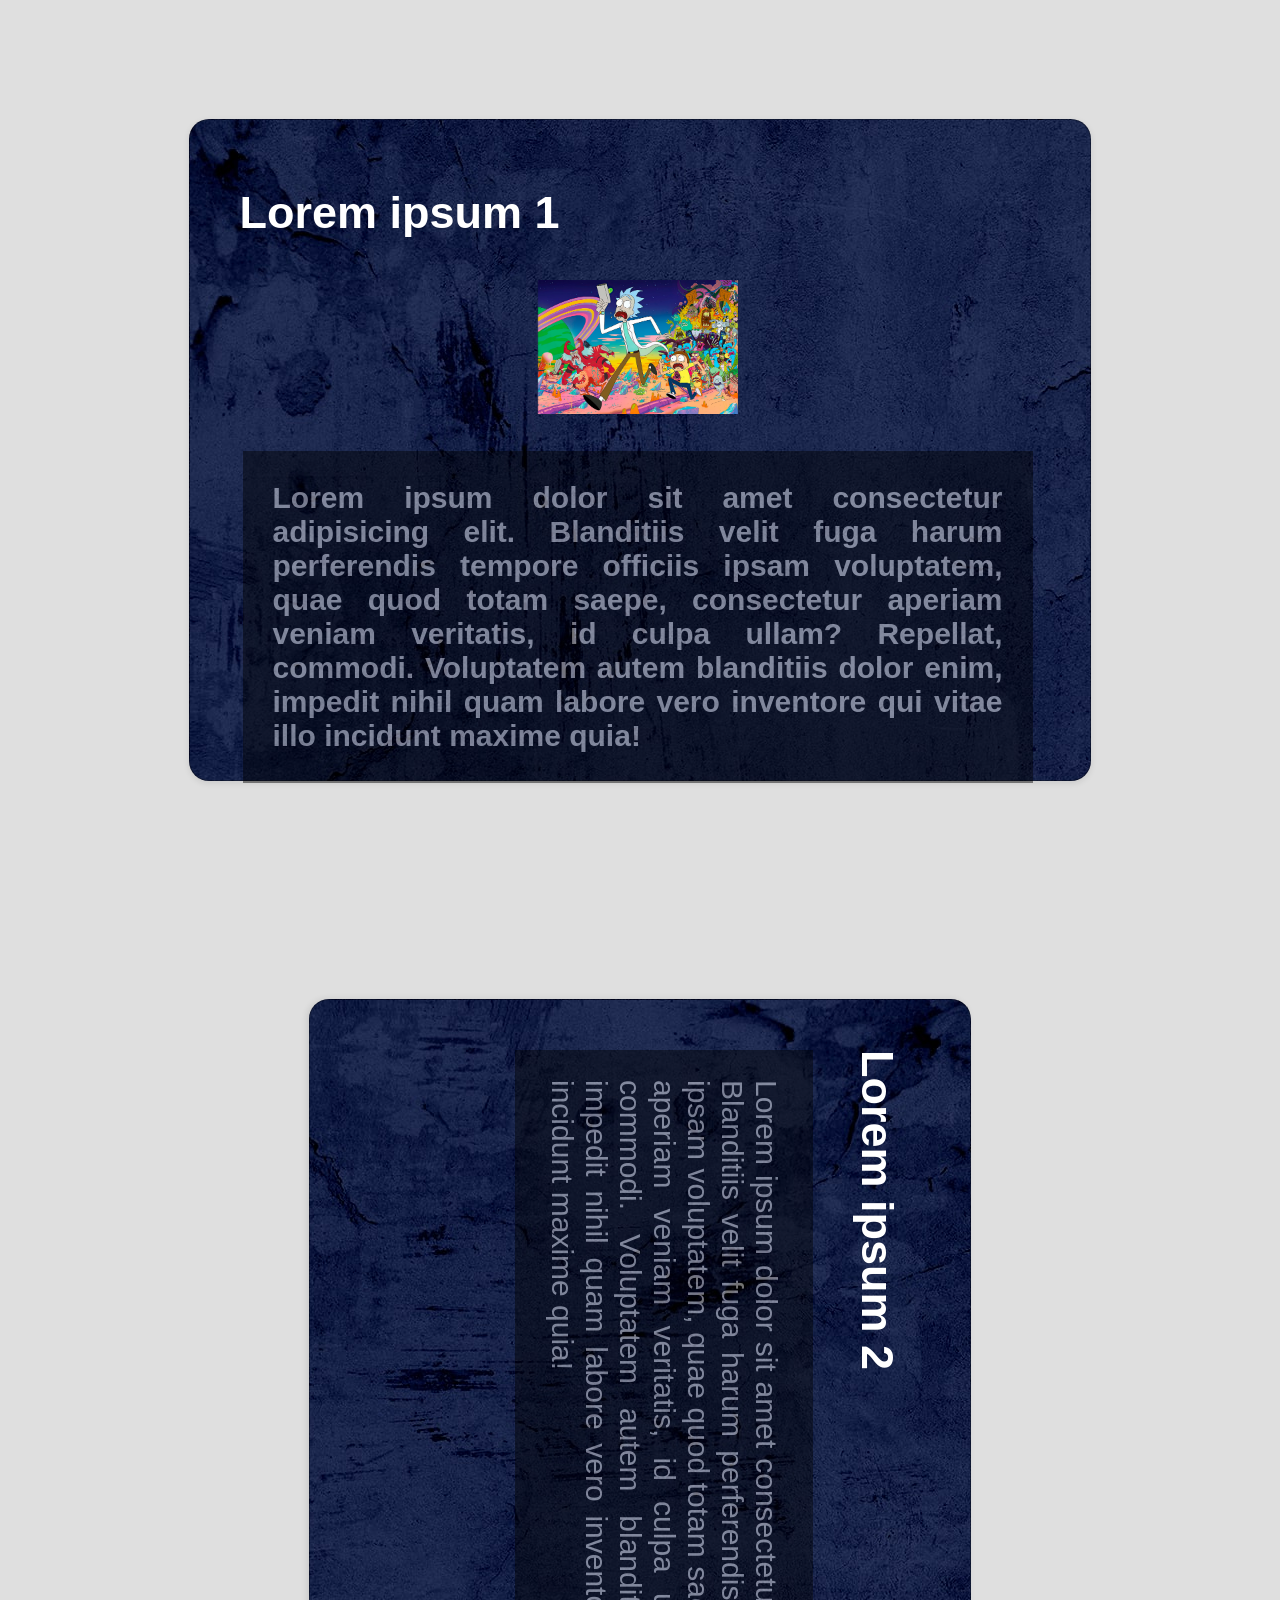
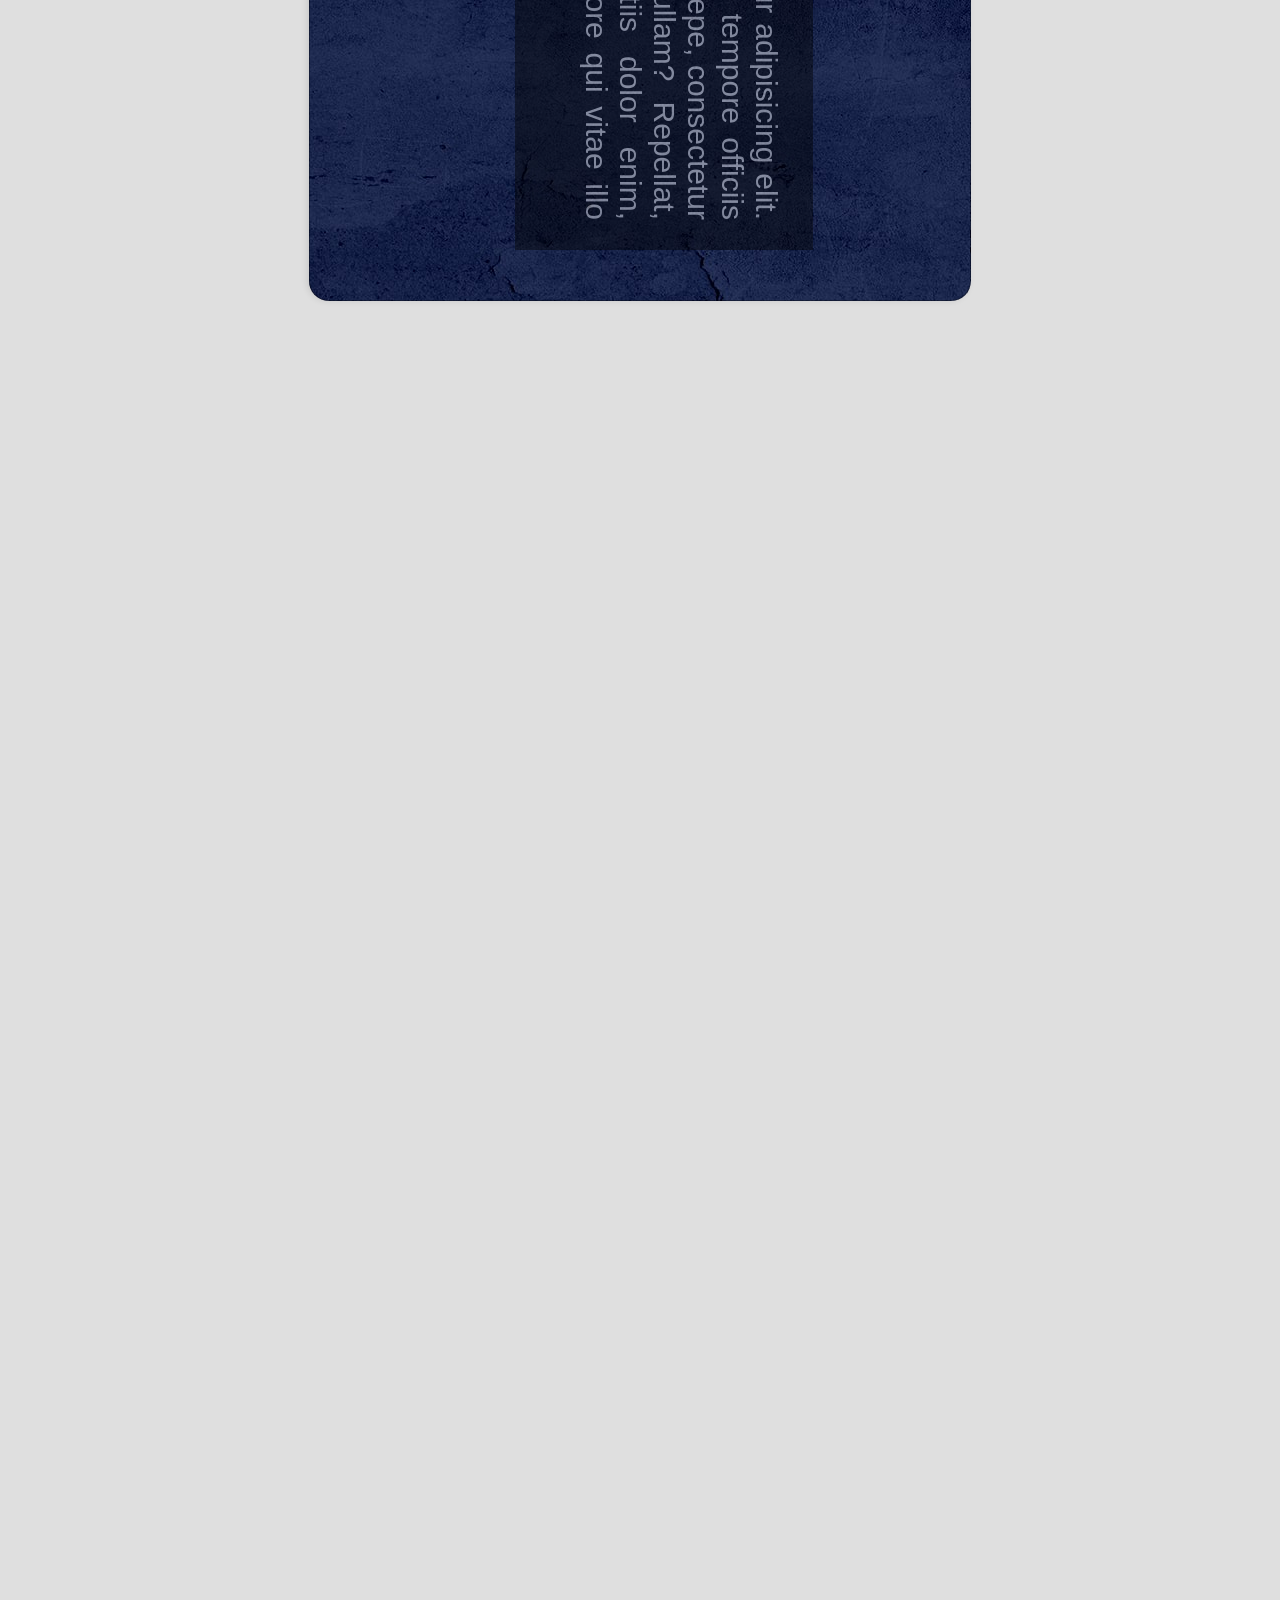
==== index.html @ e5032638 "init" ====
<!DOCTYPE html>
<html lang="es">

<head>
    <meta charset="UTF-8">
    <link rel="stylesheet" href="css/styles.css">
    <title>Document</title>
</head>

<body>

    <div id="impress">

        <div class="step box" data-x="0" data-y="0">
            <h2>Lorem ipsum 1</h2>
            <table>
                <tr>
                    <th><img src="img/rick.jpg" alt="sin fondo" width="200">
                        <p class="parrafo">Lorem ipsum dolor sit amet consectetur adipisicing elit. Blanditiis velit fuga harum perferendis tempore officiis ipsam voluptatem, quae quod totam saepe, consectetur aperiam veniam veritatis, id culpa ullam? Repellat, commodi.
                            Voluptatem autem blanditiis dolor enim, impedit nihil quam labore vero inventore qui vitae illo incidunt maxime quia!
                        </p>
                    </th>
                    <th>

                    </th>
                </tr>

            </table>



        </div>

        <div class="step box" data-x="0" data-y="1000" data-rotate="90">
            <h2>Lorem ipsum 2</h2>
            <p class="parrafo">Lorem ipsum dolor sit amet consectetur adipisicing elit. Blanditiis velit fuga harum perferendis tempore officiis ipsam voluptatem, quae quod totam saepe, consectetur aperiam veniam veritatis, id culpa ullam? Repellat, commodi. Voluptatem
                autem blanditiis dolor enim, impedit nihil quam labore vero inventore qui vitae illo incidunt maxime quia!
            </p>
        </div>



        <div class="step box" data-x="1000" data-y="2000" data-rotate="90">
            <h2>Lorem ipsum 3</h2>
            <p class="parrafo">Lorem ipsum dolor sit amet consectetur adipisicing elit. Blanditiis velit fuga harum perferendis tempore officiis ipsam voluptatem, quae quod totam saepe, consectetur aperiam veniam veritatis, id culpa ullam? Repellat, commodi. Voluptatem
                autem blanditiis dolor enim, impedit nihil quam labore vero inventore qui vitae illo incidunt maxime quia!
            </p>
        </div>

        <div class="step box" data-x="2000" data-y="3000" data-rotate="180">
            <h2>Lorem ipsum 4</h2>
            <p class="parrafo">Lorem ipsum dolor sit amet consectetur adipisicing elit. Blanditiis velit fuga harum perferendis tempore officiis ipsam voluptatem, quae quod totam saepe, consectetur aperiam veniam veritatis, id culpa ullam? Repellat, commodi. Voluptatem
                autem blanditiis dolor enim, impedit nihil quam labore vero inventore qui vitae illo incidunt maxime quia!
            </p>
        </div>

        <div class="step box" data-x="3000" data-y="5000" data-rotate="90" data-scale="2">
            <h2>Lorem ipsum 5</h2>
            <p class="parrafo">Lorem ipsum dolor sit amet consectetur adipisicing elit. Blanditiis velit fuga harum perferendis tempore officiis ipsam voluptatem, quae quod totam saepe, consectetur aperiam veniam veritatis, id culpa ullam? Repellat, commodi. Voluptatem
                autem blanditiis dolor enim, impedit nihil quam labore vero inventore qui vitae illo incidunt maxime quia!
            </p>
        </div>

        <div class="step box" data-x="4000" data-y="2000">
            <h2>Lorem ipsum 6</h2>
            <p class="parrafo">Lorem ipsum dolor sit amet consectetur adipisicing elit. Blanditiis velit fuga harum perferendis tempore officiis ipsam voluptatem, quae quod totam saepe, consectetur aperiam veniam veritatis, id culpa ullam? Repellat, commodi. Voluptatem
                autem blanditiis dolor enim, impedit nihil quam labore vero inventore qui vitae illo incidunt maxime quia!
            </p>
        </div>










        <script src="js/impress.js">
        </script>
        <script>
            impress().init();
        </script>
    </div>
</body>

</html>
---- css/styles.css ----
body {
    background-color: #dfdfdf;
}

.box {
    display: block;
    width: 800px;
    height: 600px;
    padding: 30px 50px;
    background-color: white;
    background-image: url(../img/fondo-3.jpg);
    box-shadow: 0 2px 6px rgba(0, 0, 0, .1);
    border: 1px solid rgba(0, 0, 0, .3);
    border-radius: 20px;
    text-shadow: 0 2px 2px rgba(0, 0, 0, .1);
    font-family: Arial, sans-serif;
    font-size: 30px;
    color: white;
    /* color: rgb(102, 102, 102); */
}

.parrafo {
    text-align: justify;
    background-color: black;
    opacity: 45%;
    padding: 30px;
}
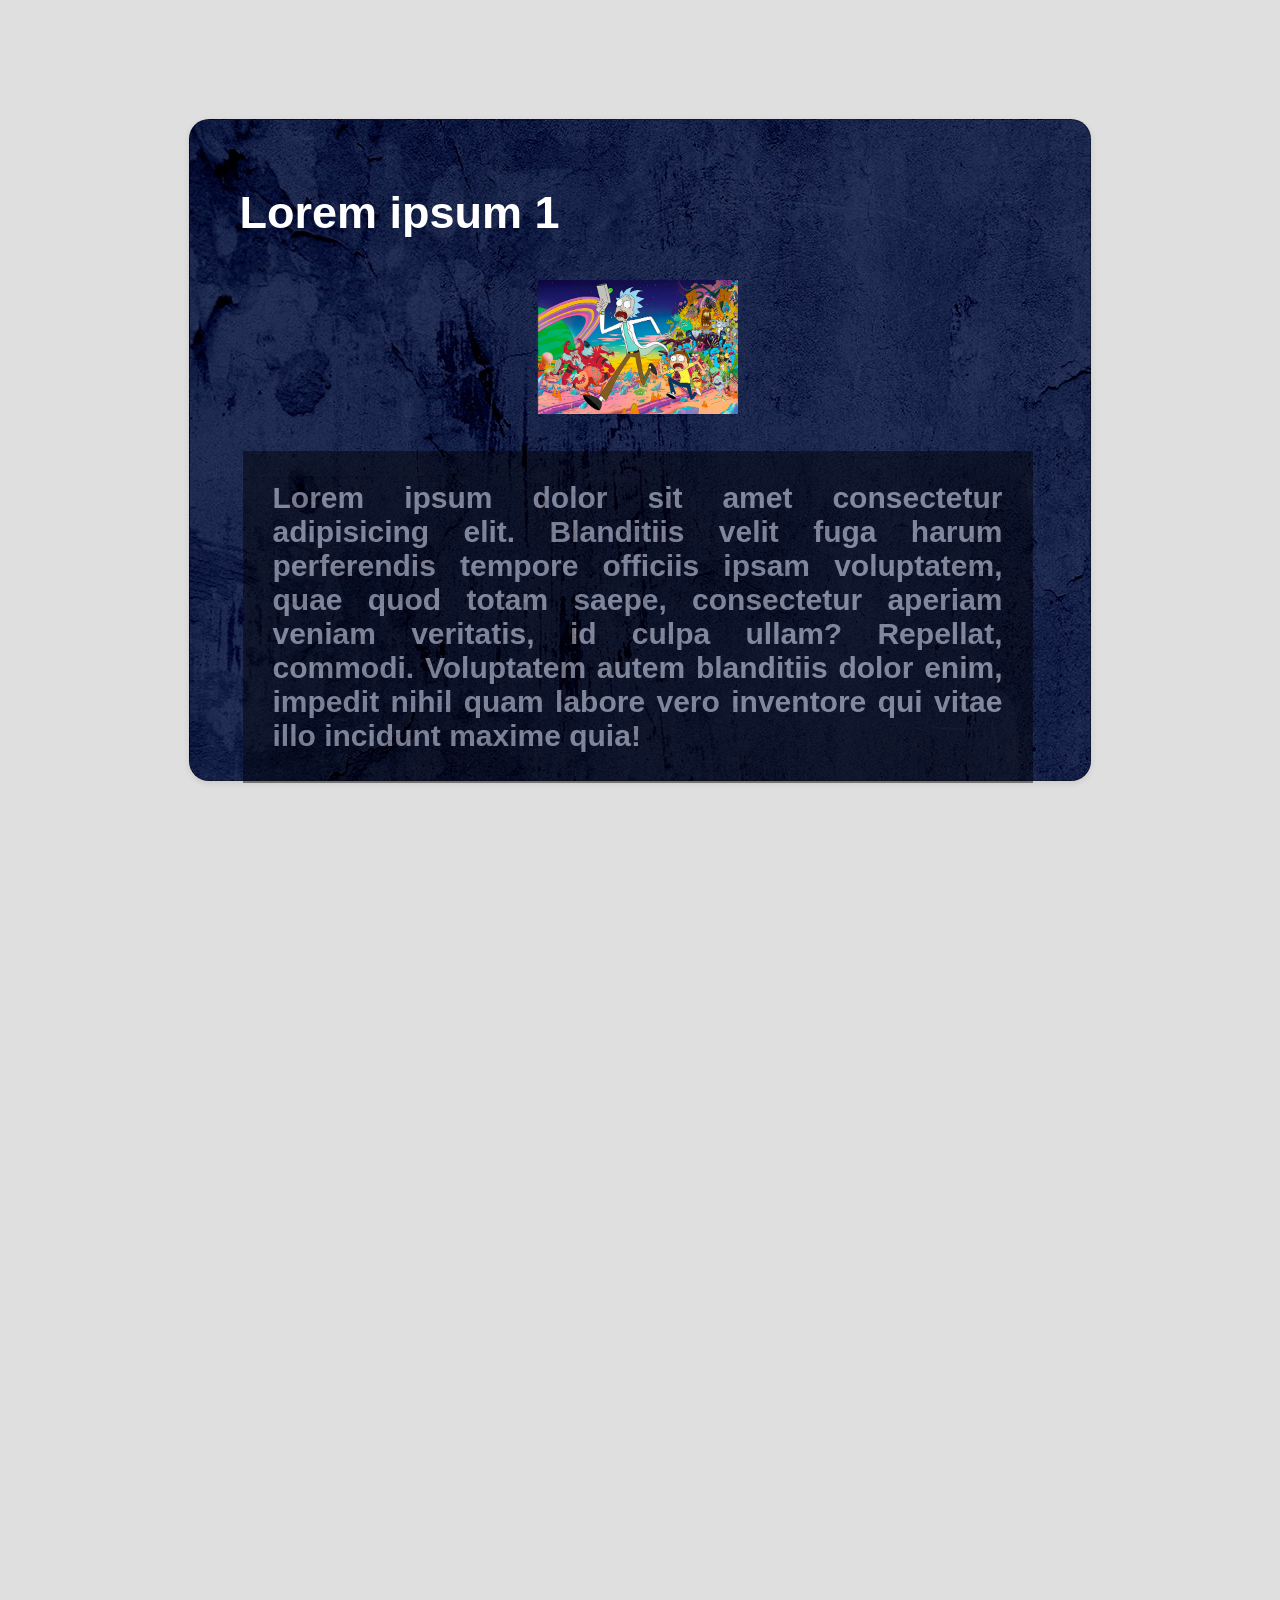
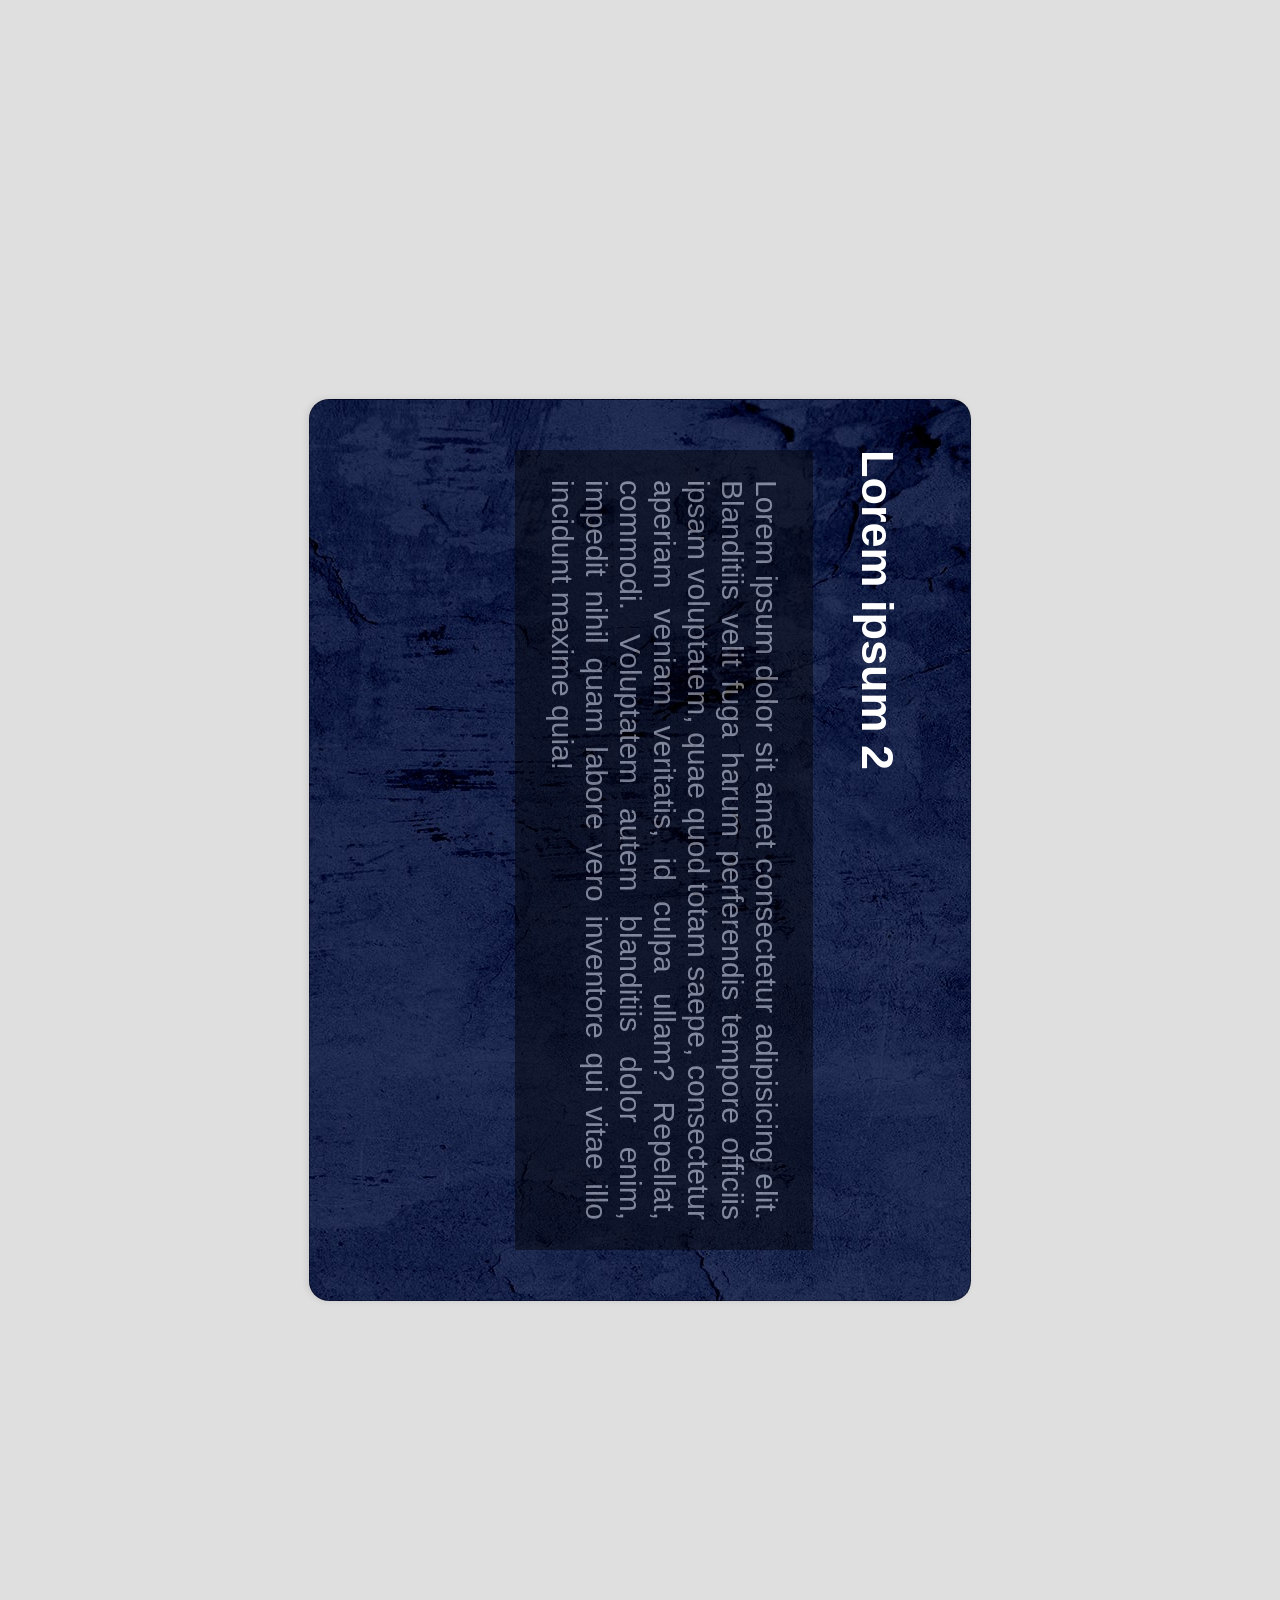
==== commit 7611f371: "slide one" ====
--- a/index.html
+++ b/index.html
@@ -31,7 +31,7 @@
 
         </div>
 
-        <div class="step box" data-x="0" data-y="1000" data-rotate="90">
+        <div class="step box" data-x="0" data-y="2000" data-rotate="90">
             <h2>Lorem ipsum 2</h2>
             <p class="parrafo">Lorem ipsum dolor sit amet consectetur adipisicing elit. Blanditiis velit fuga harum perferendis tempore officiis ipsam voluptatem, quae quod totam saepe, consectetur aperiam veniam veritatis, id culpa ullam? Repellat, commodi. Voluptatem
                 autem blanditiis dolor enim, impedit nihil quam labore vero inventore qui vitae illo incidunt maxime quia!
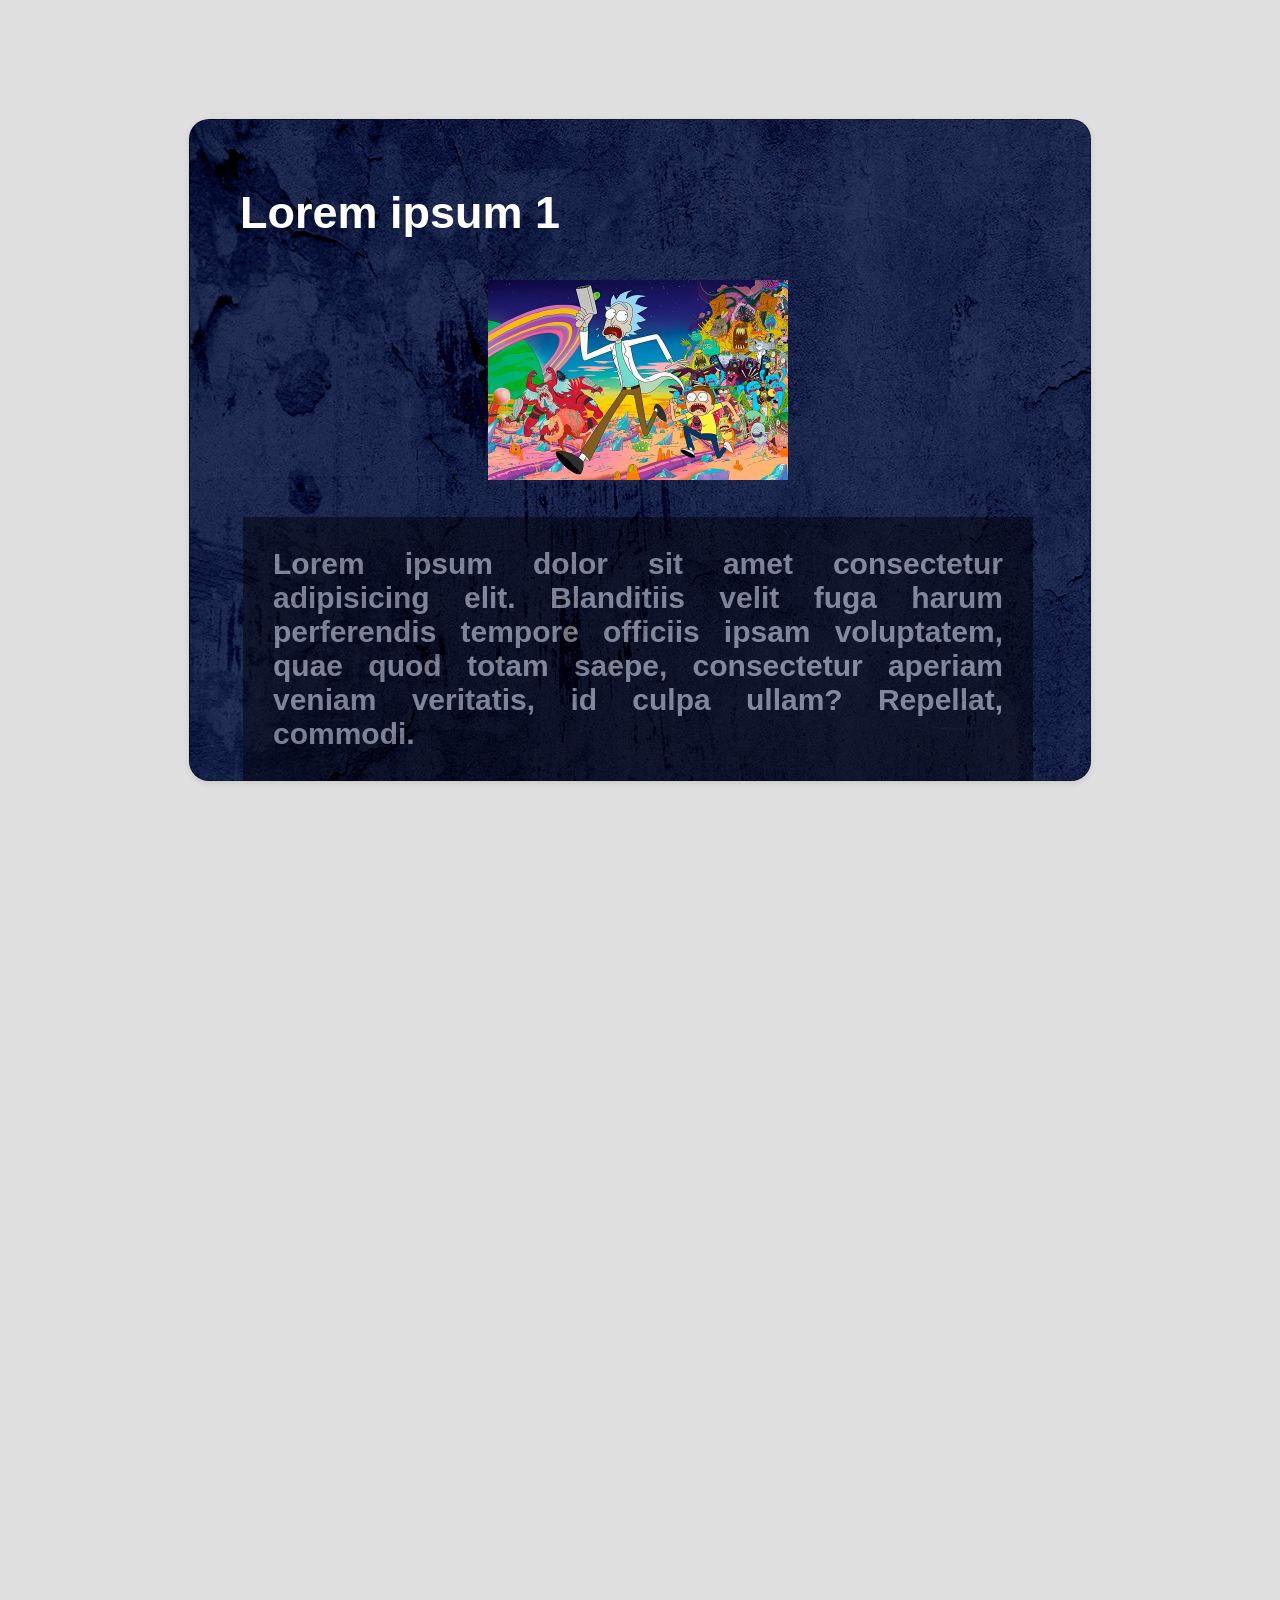
==== commit 56425a5b: "slide two" ====
--- a/index.html
+++ b/index.html
@@ -15,9 +15,9 @@
             <h2>Lorem ipsum 1</h2>
             <table>
                 <tr>
-                    <th><img src="img/rick.jpg" alt="sin fondo" width="200">
+                    <th><img src="img/rick.jpg" alt="sin fondo" width="300">
                         <p class="parrafo">Lorem ipsum dolor sit amet consectetur adipisicing elit. Blanditiis velit fuga harum perferendis tempore officiis ipsam voluptatem, quae quod totam saepe, consectetur aperiam veniam veritatis, id culpa ullam? Repellat, commodi.
-                            Voluptatem autem blanditiis dolor enim, impedit nihil quam labore vero inventore qui vitae illo incidunt maxime quia!
+
                         </p>
                     </th>
                     <th>
@@ -31,7 +31,7 @@
 
         </div>
 
-        <div class="step box" data-x="0" data-y="2000" data-rotate="90">
+        <div class="step box" data-x="0" data-y="2000" data-rotate-y="90">
             <h2>Lorem ipsum 2</h2>
             <p class="parrafo">Lorem ipsum dolor sit amet consectetur adipisicing elit. Blanditiis velit fuga harum perferendis tempore officiis ipsam voluptatem, quae quod totam saepe, consectetur aperiam veniam veritatis, id culpa ullam? Repellat, commodi. Voluptatem
                 autem blanditiis dolor enim, impedit nihil quam labore vero inventore qui vitae illo incidunt maxime quia!
@@ -61,14 +61,27 @@
             </p>
         </div>
 
-        <div class="step box" data-x="4000" data-y="2000">
+        <div class="step box" data-x="6000" data-y="2000">
             <h2>Lorem ipsum 6</h2>
             <p class="parrafo">Lorem ipsum dolor sit amet consectetur adipisicing elit. Blanditiis velit fuga harum perferendis tempore officiis ipsam voluptatem, quae quod totam saepe, consectetur aperiam veniam veritatis, id culpa ullam? Repellat, commodi. Voluptatem
                 autem blanditiis dolor enim, impedit nihil quam labore vero inventore qui vitae illo incidunt maxime quia!
             </p>
         </div>
 
+        <div class="step box" data-x="6000" data-y="3000" data-rotate-y="90">
+            <h2>Lorem ipsum 7</h2>
+            <p class="parrafo">Lorem ipsum dolor sit amet consectetur adipisicing elit. Blanditiis velit fuga harum perferendis tempore officiis ipsam voluptatem, quae quod totam saepe, consectetur aperiam veniam veritatis, id culpa ullam? Repellat, commodi. Voluptatem
+                autem blanditiis dolor enim, impedit nihil quam labore vero inventore qui vitae illo incidunt maxime quia!
+            </p>
+        </div>
 
+
+        <div class="step box" data-x="6000" data-y="4000" data-rotate-y="180">
+            <h2>Lorem ipsum 8</h2>
+            <p class="parrafo">Lorem ipsum dolor sit amet consectetur adipisicing elit. Blanditiis velit fuga harum perferendis tempore officiis ipsam voluptatem, quae quod totam saepe, consectetur aperiam veniam veritatis, id culpa ullam? Repellat, commodi. Voluptatem
+                autem blanditiis dolor enim, impedit nihil quam labore vero inventore qui vitae illo incidunt maxime quia!
+            </p>
+        </div>
 
 
 
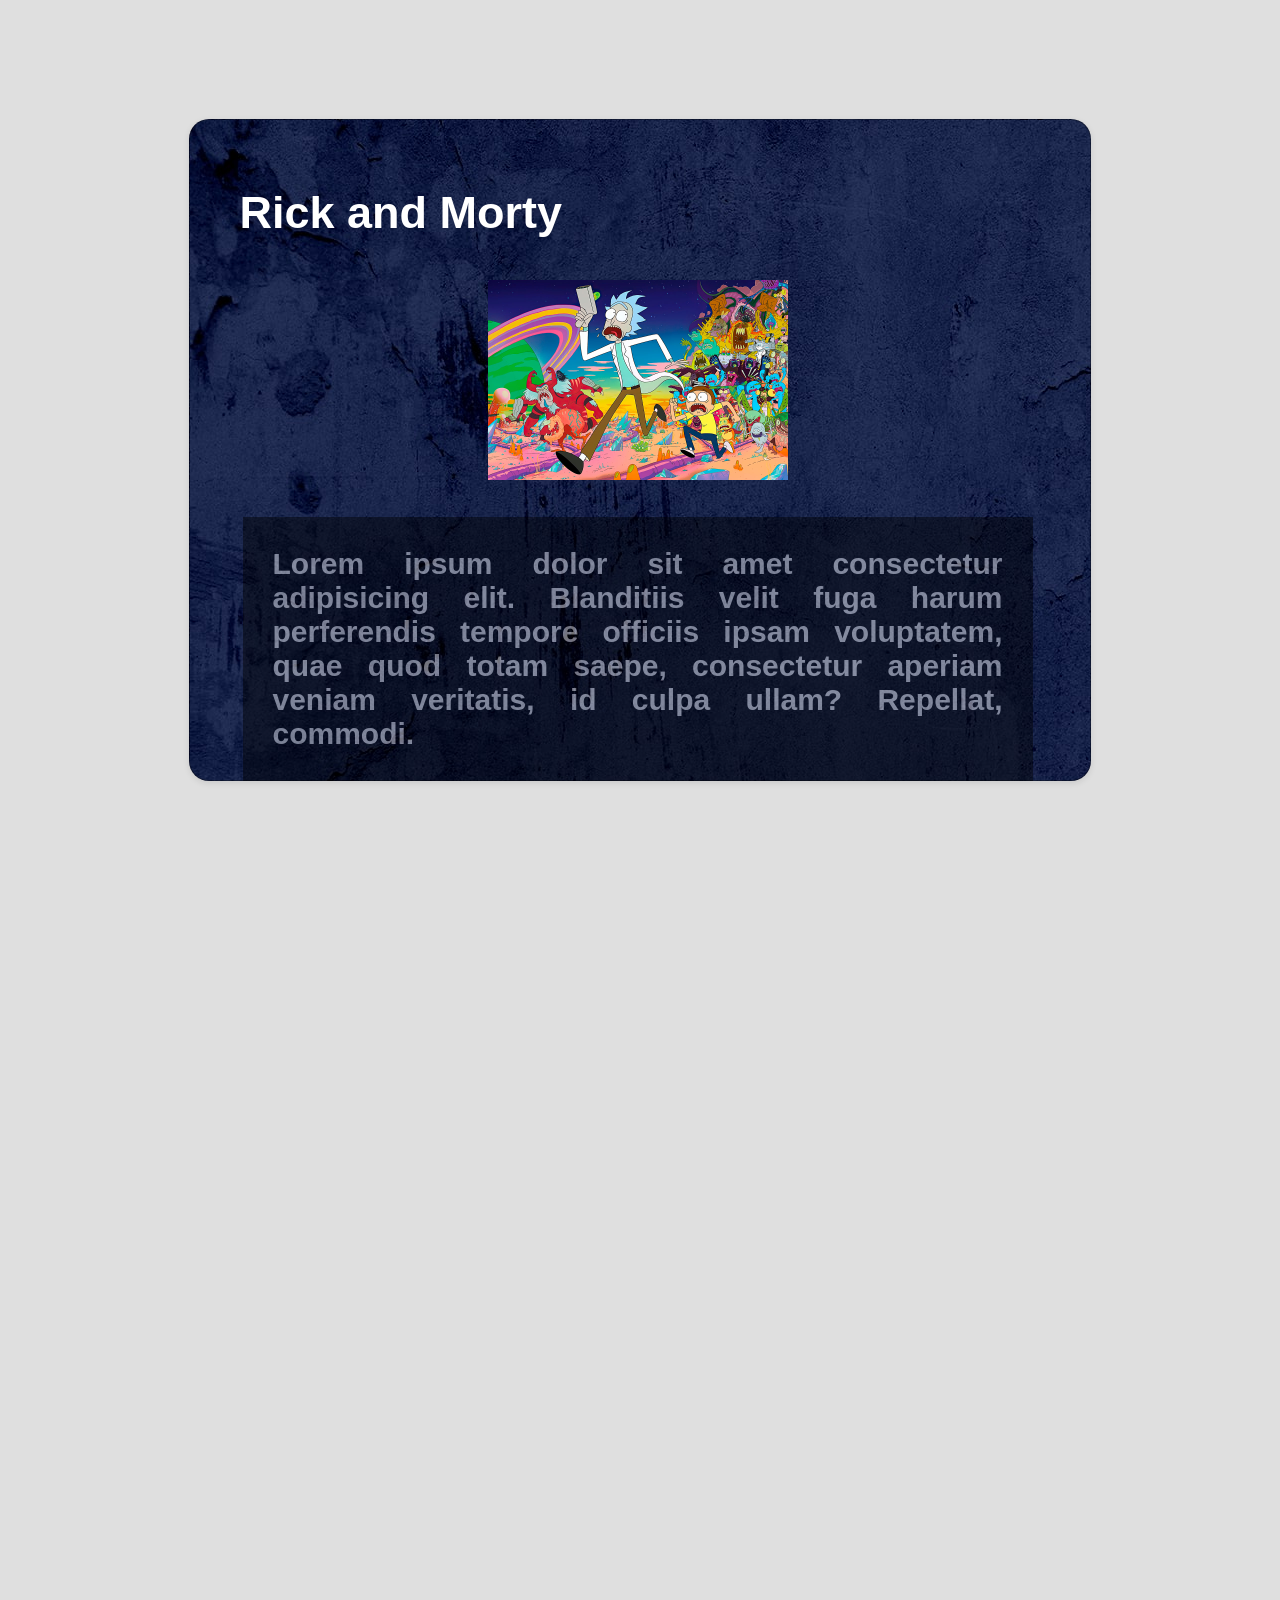
==== commit 0a194932: "three" ====
--- a/index.html
+++ b/index.html
@@ -4,7 +4,7 @@
 <head>
     <meta charset="UTF-8">
     <link rel="stylesheet" href="css/styles.css">
-    <title>Document</title>
+    <title>Slide</title>
 </head>
 
 <body>
@@ -12,7 +12,7 @@
     <div id="impress">
 
         <div class="step box" data-x="0" data-y="0">
-            <h2>Lorem ipsum 1</h2>
+            <h2>Rick and Morty</h2>
             <table>
                 <tr>
                     <th><img src="img/rick.jpg" alt="sin fondo" width="300">
